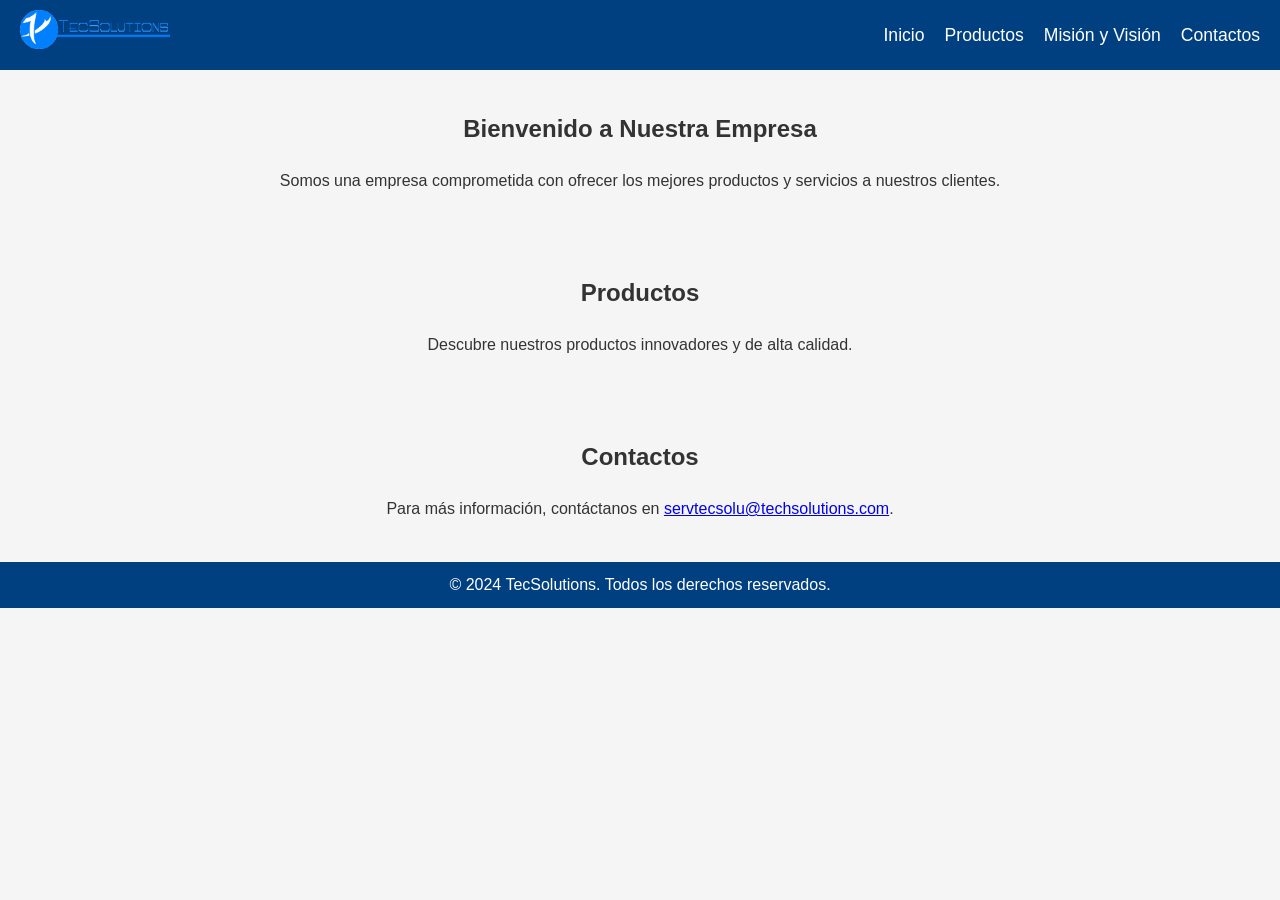
==== index.html @ bc0038bb "nuevo" ====
<!DOCTYPE html>
<html lang="es">
<head>
    <meta charset="UTF-8">
    <meta name="viewport" content="width=device-width, initial-scale=1.0">
    <meta name="description" content="Página principal con acceso al submenú de Misión y Visión, productos y contacto.">
    <title>TecSolutions</title>
    <link rel="stylesheet" href="css/styles.css">
</head>
<body>

    <!-- Barra de navegación principal -->
    <header>
        <nav class="navbar">
            <div class="logo">
                <img src="../images/logo.png" alt="Logo de Mi Empresa" width="150">
            </div>
            <ul class="nav-links">
                <li><a href="#inicio">Inicio</a></li>
                <li><a href="productos/productos.html">Productos</a></li>
                <li><a href="mision-vision/mision-vision.html">Misión y Visión</a></li> 
                <li><a href="contactos/contactos.html">Contactos</a></li>
            </ul>
        </nav>
    </header>

    <!-- Sección de Inicio -->
    <section id="inicio" class="section">
        <h1>Bienvenido a Nuestra Empresa</h1>
        <p>Somos una empresa comprometida con ofrecer los mejores productos y servicios a nuestros clientes.</p>
    </section>

    <!-- Sección de Productos -->
    <section id="productos" class="section">
        <h2>Productos</h2>
        <p>Descubre nuestros productos innovadores y de alta calidad.</p>
    </section>

    <!-- Sección de Contactos -->
    <section id="contactos" class="section">
        <h2>Contactos</h2>
        <p>Para más información, contáctanos en <a href="mailto:servtecsolu@tecsolutions.com">servtecsolu@techsolutions.com</a>.</p>
    </section>

    <!-- Pie de página -->
    <footer>
        <p>&copy; 2024 TecSolutions. Todos los derechos reservados.</p>
    </footer>

</body>
</html>
---- css/styles.css ----
/* Estilo básico para la página */
* {
    margin: 0;
    padding: 0;
    box-sizing: border-box;
    font-family: Arial, sans-serif;
}

body {
    background-color: #f5f5f5;
    color: #333;
    line-height: 1.6;
}

/* Barra de navegación */
.navbar {
    background-color: #004080;
    color: #fff;
    padding: 10px 20px;
    display: flex;
    align-items: center;
    justify-content: space-between;
}

.logo {
    font-size: 1.5em;
    font-weight: bold;
}

.nav-links {
    list-style: none;
    display: flex;
}

.nav-links li {
    margin-left: 20px;
}

.nav-links a {
    color: #fff;
    text-decoration: none;
    font-size: 1.1em;
}

.nav-links a:hover {
    color: #ffcc00;
}

/* Secciones */
.section {
    padding: 40px 20px;
    text-align: center;
}

.section h1, .section h2 {
    margin-bottom: 20px;
}

/* Pie de página */
footer {
    background-color: #004080;
    color: #fff;
    text-align: center;
    padding: 10px 0;
}
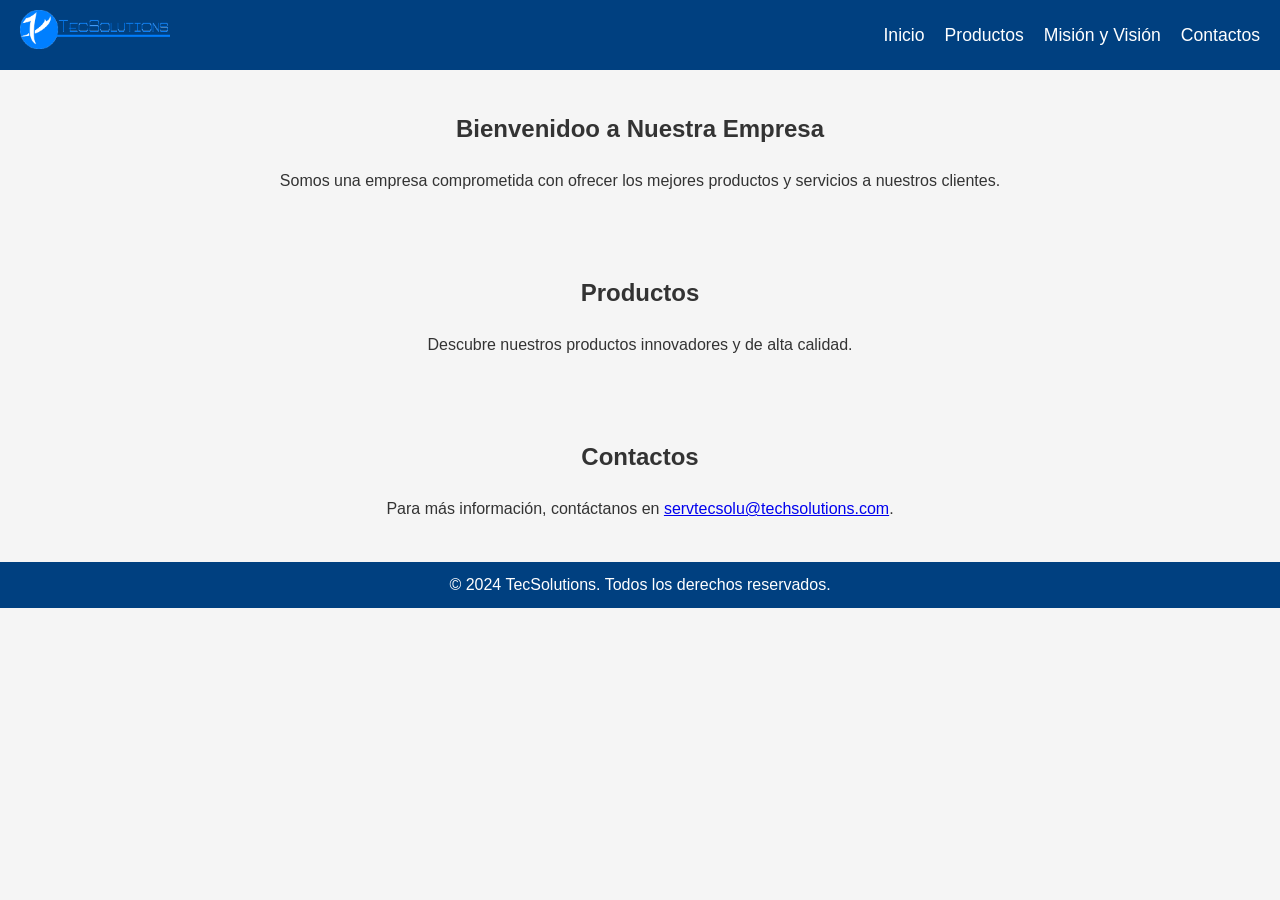
==== commit ebe3043b: "aaa" ====
--- a/index.html
+++ b/index.html
@@ -4,7 +4,7 @@
     <meta charset="UTF-8">
     <meta name="viewport" content="width=device-width, initial-scale=1.0">
     <meta name="description" content="Página principal con acceso al submenú de Misión y Visión, productos y contacto.">
-    <title>TecSolutions</title>
+    <title>tecsolutionss</title>
     <link rel="stylesheet" href="css/styles.css">
 </head>
 <body>
@@ -26,7 +26,7 @@
 
     <!-- Sección de Inicio -->
     <section id="inicio" class="section">
-        <h1>Bienvenido a Nuestra Empresa</h1>
+        <h1>Bienvenidoo a Nuestra Empresa</h1>
         <p>Somos una empresa comprometida con ofrecer los mejores productos y servicios a nuestros clientes.</p>
     </section>
 
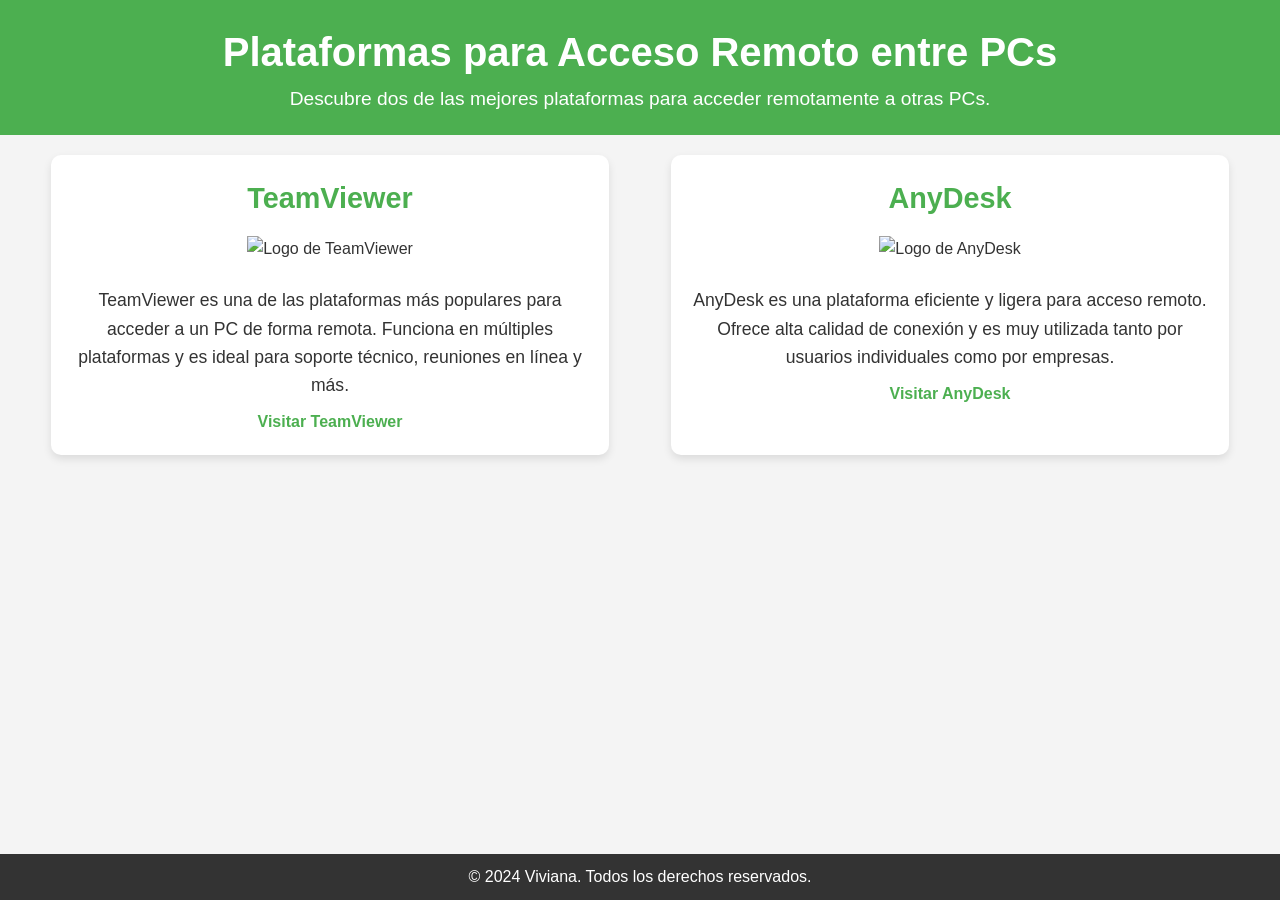
==== commit 50025f0f: "rwerwr" ====
--- a/index.html
+++ b/index.html
@@ -3,49 +3,33 @@
 <head>
     <meta charset="UTF-8">
     <meta name="viewport" content="width=device-width, initial-scale=1.0">
-    <meta name="description" content="Página principal con acceso al submenú de Misión y Visión, productos y contacto.">
-    <title>tecsolutionss</title>
-    <link rel="stylesheet" href="css/styles.css">
+    <title>Accesos Remotos entre PCs</title>
+    <link rel="stylesheet" href="styles.css">
 </head>
 <body>
-
-    <!-- Barra de navegación principal -->
     <header>
-        <nav class="navbar">
-            <div class="logo">
-                <img src="../images/logo.png" alt="Logo de Mi Empresa" width="150">
-            </div>
-            <ul class="nav-links">
-                <li><a href="#inicio">Inicio</a></li>
-                <li><a href="productos/productos.html">Productos</a></li>
-                <li><a href="mision-vision/mision-vision.html">Misión y Visión</a></li> 
-                <li><a href="contactos/contactos.html">Contactos</a></li>
-            </ul>
-        </nav>
+        <h1>Plataformas para Acceso Remoto entre PCs</h1>
+        <p>Descubre dos de las mejores plataformas para acceder remotamente a otras PCs.</p>
     </header>
 
-    <!-- Sección de Inicio -->
-    <section id="inicio" class="section">
-        <h1>Bienvenidoo a Nuestra Empresa</h1>
-        <p>Somos una empresa comprometida con ofrecer los mejores productos y servicios a nuestros clientes.</p>
+    <section>
+        <article class="platform">
+            <h2>TeamViewer</h2>
+            <img src="https://upload.wikimedia.org/wikipedia/commons/6/63/TeamViewer_Logo_2021.png" alt="Logo de TeamViewer">
+            <p>TeamViewer es una de las plataformas más populares para acceder a un PC de forma remota. Funciona en múltiples plataformas y es ideal para soporte técnico, reuniones en línea y más.</p>
+            <a href="https://www.teamviewer.com" target="_blank">Visitar TeamViewer</a>
+        </article>
+
+        <article class="platform">
+            <h2>AnyDesk</h2>
+            <img src="https://upload.wikimedia.org/wikipedia/commons/e/ed/AnyDesk_Logo_2022.png" alt="Logo de AnyDesk">
+            <p>AnyDesk es una plataforma eficiente y ligera para acceso remoto. Ofrece alta calidad de conexión y es muy utilizada tanto por usuarios individuales como por empresas.</p>
+            <a href="https://anydesk.com" target="_blank">Visitar AnyDesk</a>
+        </article>
     </section>
 
-    <!-- Sección de Productos -->
-    <section id="productos" class="section">
-        <h2>Productos</h2>
-        <p>Descubre nuestros productos innovadores y de alta calidad.</p>
-    </section>
-
-    <!-- Sección de Contactos -->
-    <section id="contactos" class="section">
-        <h2>Contactos</h2>
-        <p>Para más información, contáctanos en <a href="mailto:servtecsolu@tecsolutions.com">servtecsolu@techsolutions.com</a>.</p>
-    </section>
-
-    <!-- Pie de página -->
     <footer>
-        <p>&copy; 2024 TecSolutions. Todos los derechos reservados.</p>
+        <p>&copy; 2024 Viviana. Todos los derechos reservados.</p>
     </footer>
-
 </body>
 </html>
--- a/styles.css
+++ b/styles.css
@@ -0,0 +1,82 @@
+/* Reset de márgenes y padding */
+* {
+    margin: 0;
+    padding: 0;
+    box-sizing: border-box;
+}
+
+/* Estilo general para el body */
+body {
+    font-family: Arial, sans-serif;
+    background-color: #f4f4f4;
+    color: #333;
+    line-height: 1.6;
+}
+
+/* Estilo para el header */
+header {
+    background-color: #4CAF50;
+    color: white;
+    padding: 20px;
+    text-align: center;
+}
+
+header h1 {
+    font-size: 2.5em;
+}
+
+header p {
+    font-size: 1.2em;
+}
+
+/* Estilo para los artículos de plataformas */
+section {
+    display: flex;
+    justify-content: space-around;
+    padding: 20px;
+}
+
+.platform {
+    background-color: white;
+    border-radius: 10px;
+    box-shadow: 0 4px 8px rgba(0, 0, 0, 0.1);
+    width: 45%;
+    padding: 20px;
+    text-align: center;
+}
+
+.platform img {
+    width: 80%;
+    margin: 15px 0;
+}
+
+.platform h2 {
+    font-size: 1.8em;
+    color: #4CAF50;
+}
+
+.platform p {
+    font-size: 1.1em;
+    margin: 10px 0;
+}
+
+.platform a {
+    color: #4CAF50;
+    text-decoration: none;
+    font-weight: bold;
+}
+
+.platform a:hover {
+    text-decoration: underline;
+}
+
+/* Estilo para el footer */
+footer {
+    background-color: #333;
+    color: white;
+    text-align: center;
+    padding: 10px;
+    position: fixed;
+    width: 100%;
+    bottom: 0;
+}
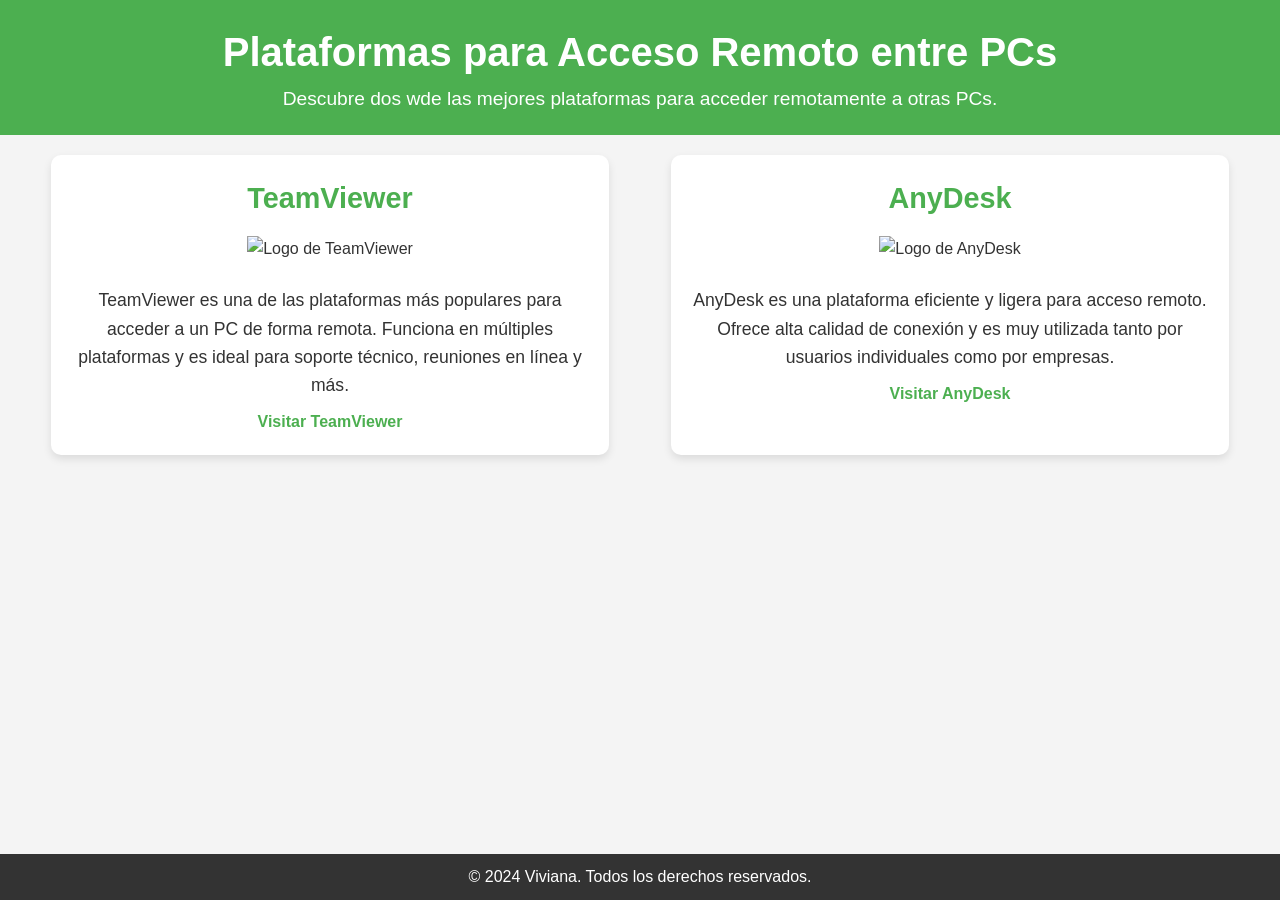
==== commit ca4979c9: "cacas" ====
--- a/index.html
+++ b/index.html
@@ -9,7 +9,7 @@
 <body>
     <header>
         <h1>Plataformas para Acceso Remoto entre PCs</h1>
-        <p>Descubre dos de las mejores plataformas para acceder remotamente a otras PCs.</p>
+        <p>Descubre dos wde las mejores plataformas para acceder remotamente a otras PCs.</p>
     </header>
 
     <section>
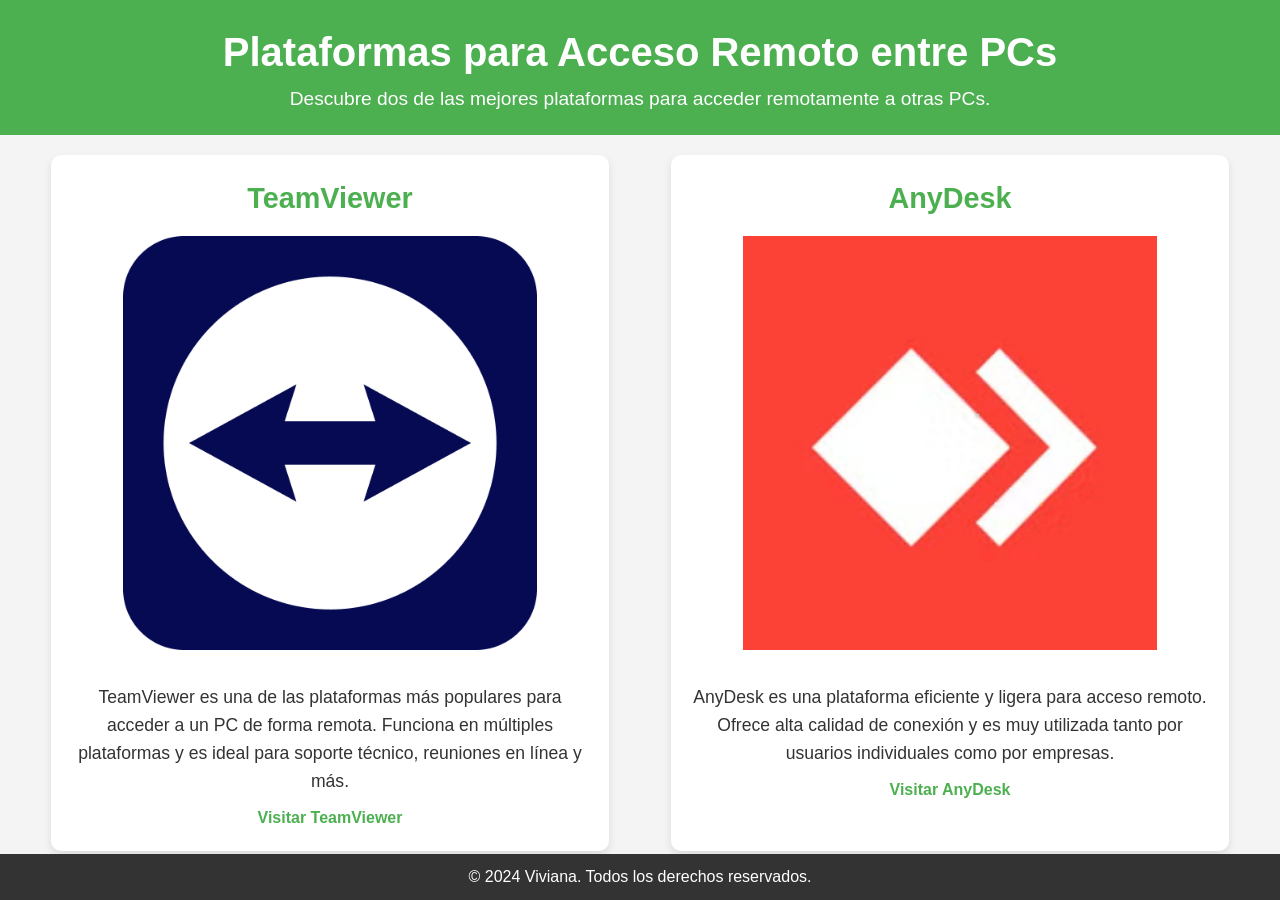
==== commit 0d5fc5c4: "asd" ====
--- a/index.html
+++ b/index.html
@@ -9,20 +9,20 @@
 <body>
     <header>
         <h1>Plataformas para Acceso Remoto entre PCs</h1>
-        <p>Descubre dos wde las mejores plataformas para acceder remotamente a otras PCs.</p>
+        <p>Descubre dos de las mejores plataformas para acceder remotamente a otras PCs.</p>
     </header>
 
     <section>
         <article class="platform">
             <h2>TeamViewer</h2>
-            <img src="https://upload.wikimedia.org/wikipedia/commons/6/63/TeamViewer_Logo_2021.png" alt="Logo de TeamViewer">
+            <img src="images/team.png" alt="Logo de TeamViewer">
             <p>TeamViewer es una de las plataformas más populares para acceder a un PC de forma remota. Funciona en múltiples plataformas y es ideal para soporte técnico, reuniones en línea y más.</p>
             <a href="https://www.teamviewer.com" target="_blank">Visitar TeamViewer</a>
         </article>
 
         <article class="platform">
             <h2>AnyDesk</h2>
-            <img src="https://upload.wikimedia.org/wikipedia/commons/e/ed/AnyDesk_Logo_2022.png" alt="Logo de AnyDesk">
+            <img src="images/any.png" alt="Logo de AnyDesk">
             <p>AnyDesk es una plataforma eficiente y ligera para acceso remoto. Ofrece alta calidad de conexión y es muy utilizada tanto por usuarios individuales como por empresas.</p>
             <a href="https://anydesk.com" target="_blank">Visitar AnyDesk</a>
         </article>
